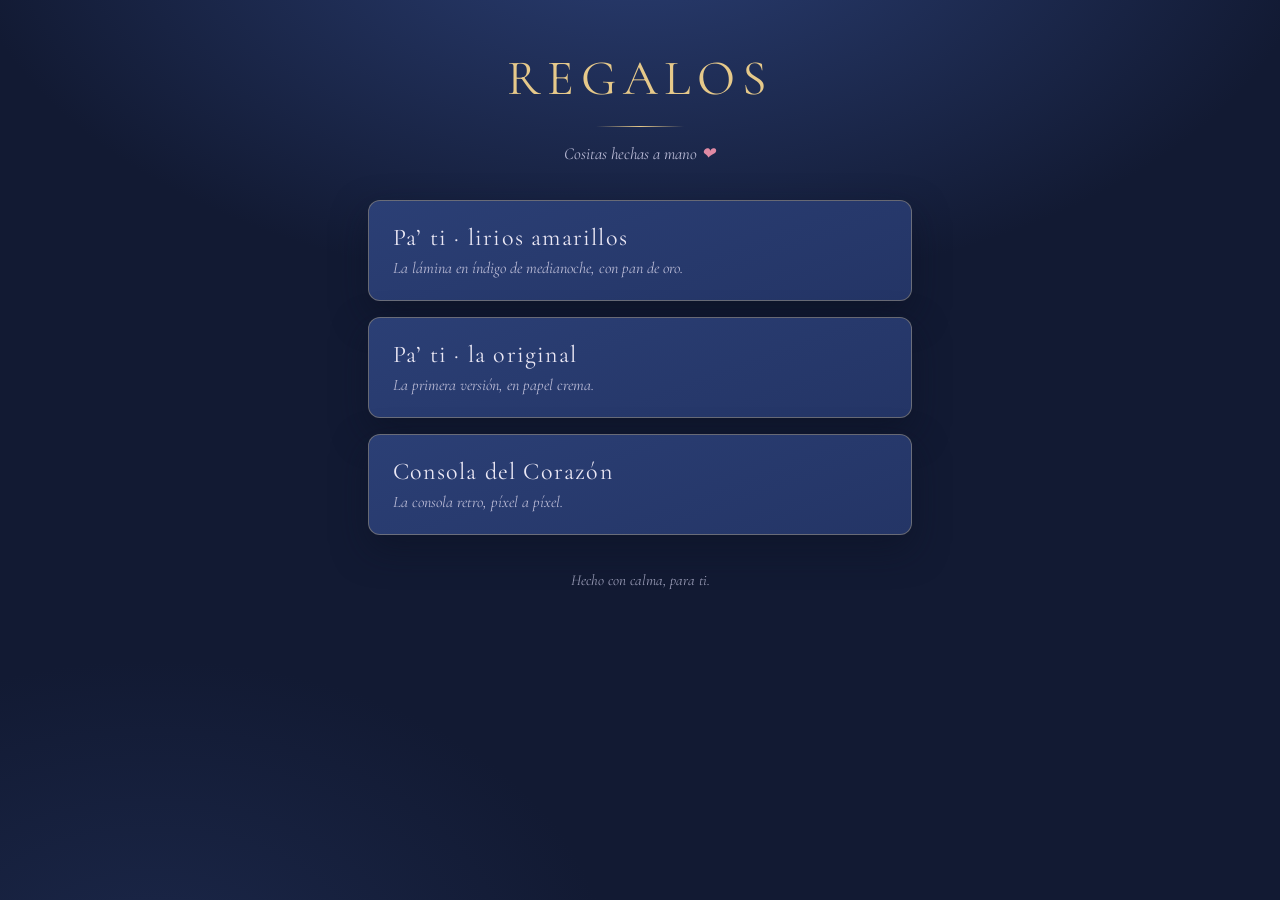
==== index.html @ 56ea9149 "Primeros regalos: pa tu, pa tu amarillo y la consola del corazon Co-Authored-By: Claude Opus 5 <nore" ====
<!DOCTYPE html>
<html lang="es">
<head>
<meta charset="utf-8">
<meta name="viewport" content="width=device-width, initial-scale=1">
<title>Regalos</title>
<link rel="preconnect" href="https://fonts.googleapis.com">
<link rel="preconnect" href="https://fonts.gstatic.com" crossorigin>
<link href="https://fonts.googleapis.com/css2?family=Cormorant+Garamond:ital,wght@0,300;0,400;0,500;1,300&display=swap" rel="stylesheet">
<style>
  :root{
    --fondo:#121a33;
    --carta:#243566;
    --carta-alta:#2b3f75;
    --borde:#0b1124;
    --tinta:#eae7f4;
    --tinta-suave:#b9bad5;
    --oro:#e6c98a;
    --rosa:#e08aa4;
  }
  *{box-sizing:border-box}
  html,body{height:100%}
  body{
    margin:0;
    padding:48px 16px 64px;
    background:
      radial-gradient(1100px 620px at 50% -10%, #2b3f75 0%, transparent 62%),
      radial-gradient(760px 520px at 12% 108%, #1b2749 0%, transparent 60%),
      var(--fondo);
    color:var(--tinta);
    font-family:"Cormorant Garamond", Georgia, serif;
    display:flex;
    flex-direction:column;
    align-items:center;
    gap:36px;
  }
  header{text-align:center;max-width:32rem}
  h1{
    margin:0;
    font-size:clamp(2.1rem, 7vw, 3.1rem);
    font-weight:400;
    letter-spacing:.14em;
    text-transform:uppercase;
    color:var(--oro);
  }
  h1::after{
    content:"";
    display:block;
    width:88px;height:1px;
    margin:18px auto 0;
    background:linear-gradient(90deg, transparent, var(--oro), transparent);
  }
  header p{
    margin:16px 0 0;
    font-size:1.05rem;
    font-style:italic;
    color:var(--tinta-suave);
  }
  ul{
    list-style:none;
    margin:0;padding:0;
    width:100%;
    max-width:34rem;
    display:flex;
    flex-direction:column;
    gap:16px;
  }
  a.carta{
    display:block;
    padding:22px 24px;
    background:linear-gradient(160deg, var(--carta-alta), var(--carta));
    border:1px solid rgba(230,201,138,.34);
    border-radius:12px;
    color:inherit;
    text-decoration:none;
    box-shadow:0 14px 34px rgba(11,17,36,.5);
    transition:transform .25s ease, border-color .25s ease, box-shadow .25s ease;
  }
  a.carta:hover,a.carta:focus-visible{
    transform:translateY(-3px);
    border-color:var(--oro);
    box-shadow:0 20px 42px rgba(11,17,36,.62);
  }
  a.carta:focus-visible{outline:2px solid var(--oro);outline-offset:3px}
  .titulo{
    display:block;
    font-size:1.5rem;
    letter-spacing:.05em;
    color:var(--tinta);
  }
  .nota{
    display:block;
    margin-top:6px;
    font-size:1rem;
    font-style:italic;
    color:var(--tinta-suave);
  }
  .corazon{color:var(--rosa)}
  footer{
    font-size:.95rem;
    font-style:italic;
    color:var(--tinta-suave);
    opacity:.8;
  }
  @media (prefers-reduced-motion: reduce){
    a.carta{transition:none}
    a.carta:hover{transform:none}
  }
</style>
</head>
<body>
  <header>
    <h1>Regalos</h1>
    <p>Cositas hechas a mano <span class="corazon">&#10084;</span></p>
  </header>

  <ul>
    <li>
      <a class="carta" href="pa-tu-amarillo.html">
        <span class="titulo">Pa&#8217; ti &#183; lirios amarillos</span>
        <span class="nota">La l&#225;mina en &#237;ndigo de medianoche, con pan de oro.</span>
      </a>
    </li>
    <li>
      <a class="carta" href="pa-tu.html">
        <span class="titulo">Pa&#8217; ti &#183; la original</span>
        <span class="nota">La primera versi&#243;n, en papel crema.</span>
      </a>
    </li>
    <li>
      <a class="carta" href="consola-del-corazon.html">
        <span class="titulo">Consola del Coraz&#243;n</span>
        <span class="nota">La consola retro, p&#237;xel a p&#237;xel.</span>
      </a>
    </li>
  </ul>

  <footer>Hecho con calma, para ti.</footer>
</body>
</html>
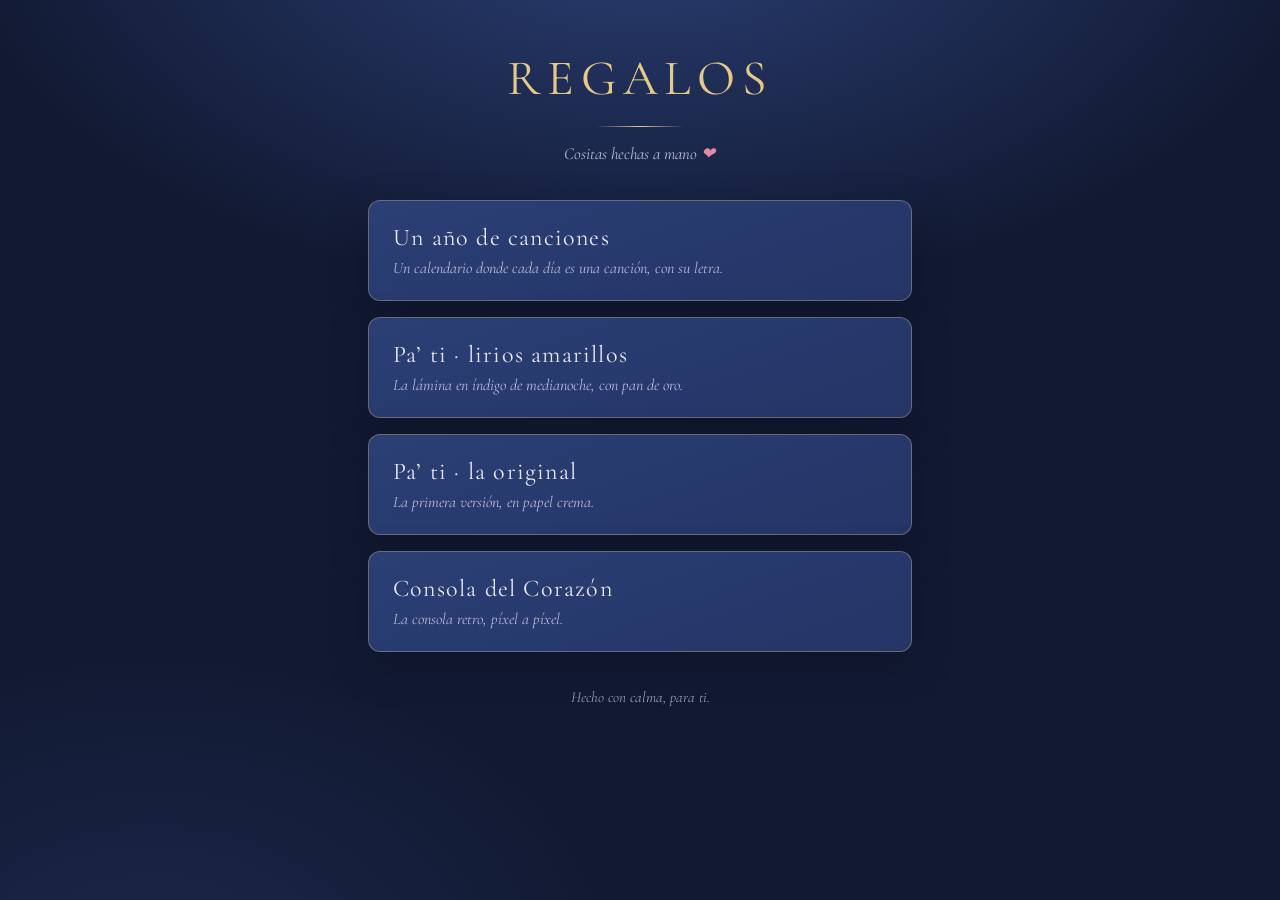
==== commit a176c2c0: "Agrego el calendario: un anio de canciones Entra en calendario/ con sus mp3, portadas, letras y trad" ====
--- a/index.html
+++ b/index.html
@@ -116,6 +116,12 @@
 
   <ul>
     <li>
+      <a class="carta" href="calendario/">
+        <span class="titulo">Un a&#241;o de canciones</span>
+        <span class="nota">Un calendario donde cada d&#237;a es una canci&#243;n, con su letra.</span>
+      </a>
+    </li>
+    <li>
       <a class="carta" href="pa-tu-amarillo.html">
         <span class="titulo">Pa&#8217; ti &#183; lirios amarillos</span>
         <span class="nota">La l&#225;mina en &#237;ndigo de medianoche, con pan de oro.</span>
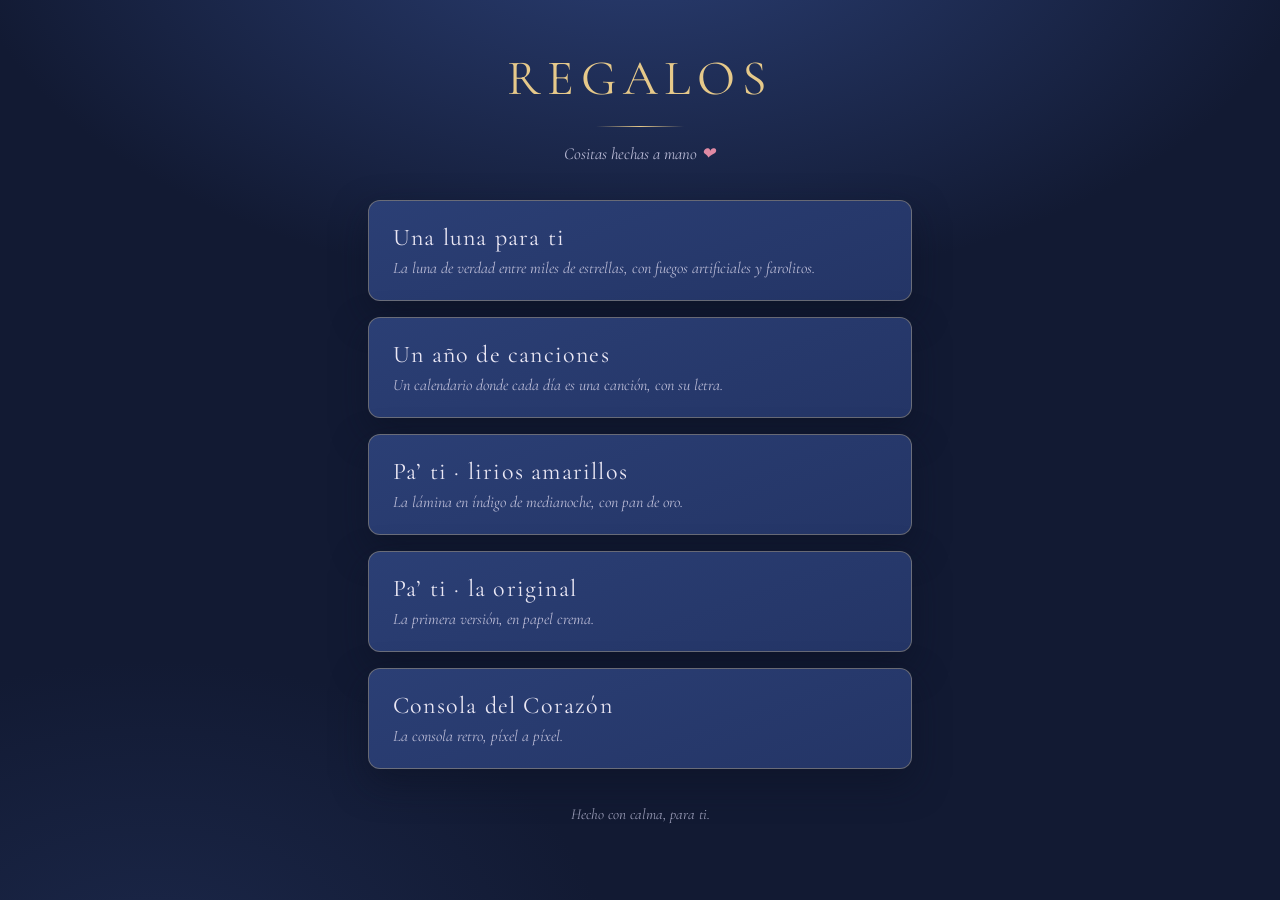
==== commit 4264e699: "Agrego una luna para ti: la luna 3D con estrellas, fuegos y farolitos Entra en luna/ con sus dos tex" ====
--- a/index.html
+++ b/index.html
@@ -116,6 +116,12 @@
 
   <ul>
     <li>
+      <a class="carta" href="luna/">
+        <span class="titulo">Una luna para ti</span>
+        <span class="nota">La luna de verdad entre miles de estrellas, con fuegos artificiales y farolitos.</span>
+      </a>
+    </li>
+    <li>
       <a class="carta" href="calendario/">
         <span class="titulo">Un a&#241;o de canciones</span>
         <span class="nota">Un calendario donde cada d&#237;a es una canci&#243;n, con su letra.</span>
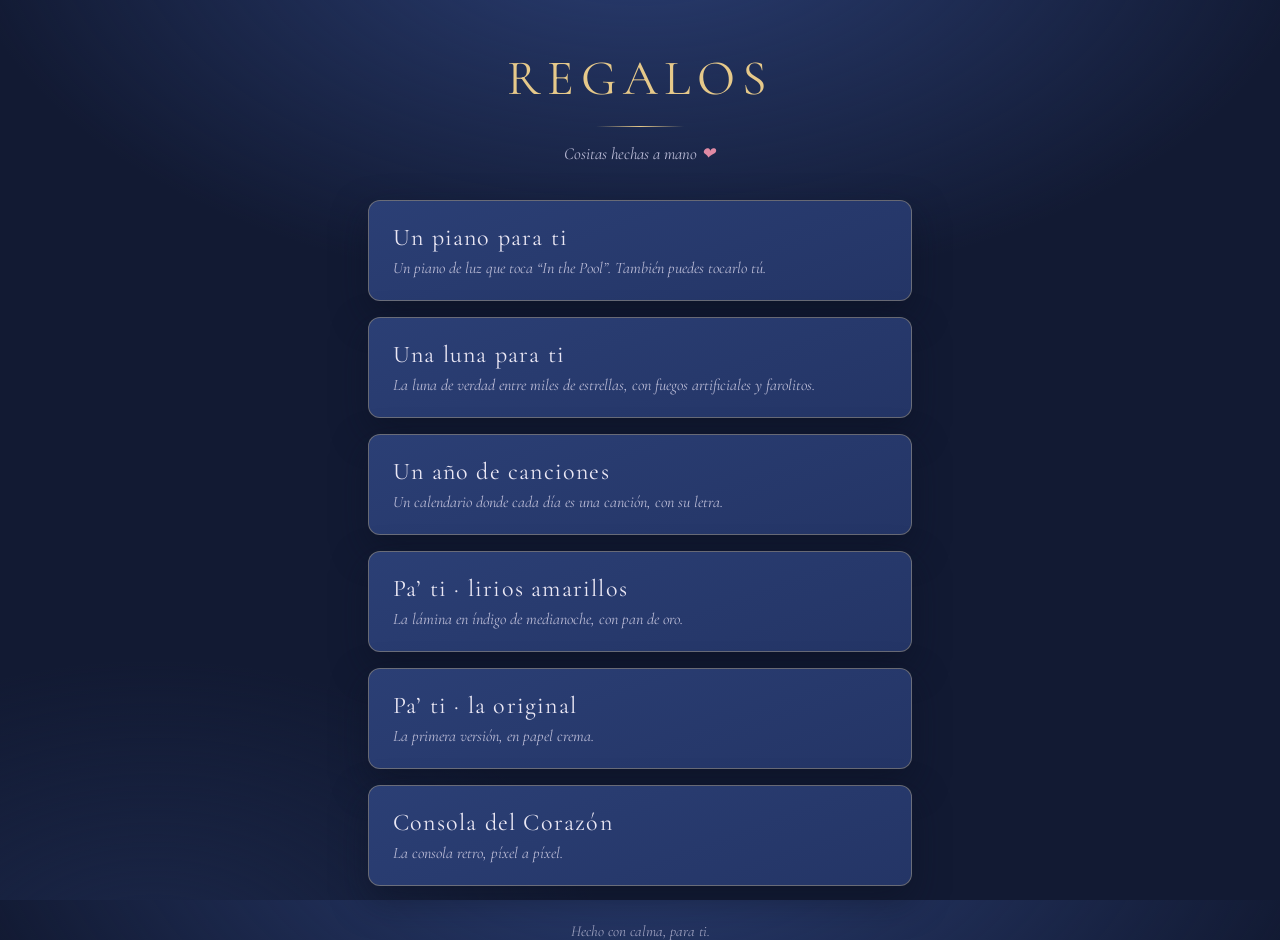
==== commit 48faef53: "Agrego un piano para ti: In the Pool con notas de luz y humo azul Entra en piano/ con su index.html," ====
--- a/index.html
+++ b/index.html
@@ -116,6 +116,12 @@
 
   <ul>
     <li>
+      <a class="carta" href="piano/">
+        <span class="titulo">Un piano para ti</span>
+        <span class="nota">Un piano de luz que toca &#8220;In the Pool&#8221;. Tambi&#233;n puedes tocarlo t&#250;.</span>
+      </a>
+    </li>
+    <li>
       <a class="carta" href="luna/">
         <span class="titulo">Una luna para ti</span>
         <span class="nota">La luna de verdad entre miles de estrellas, con fuegos artificiales y farolitos.</span>
